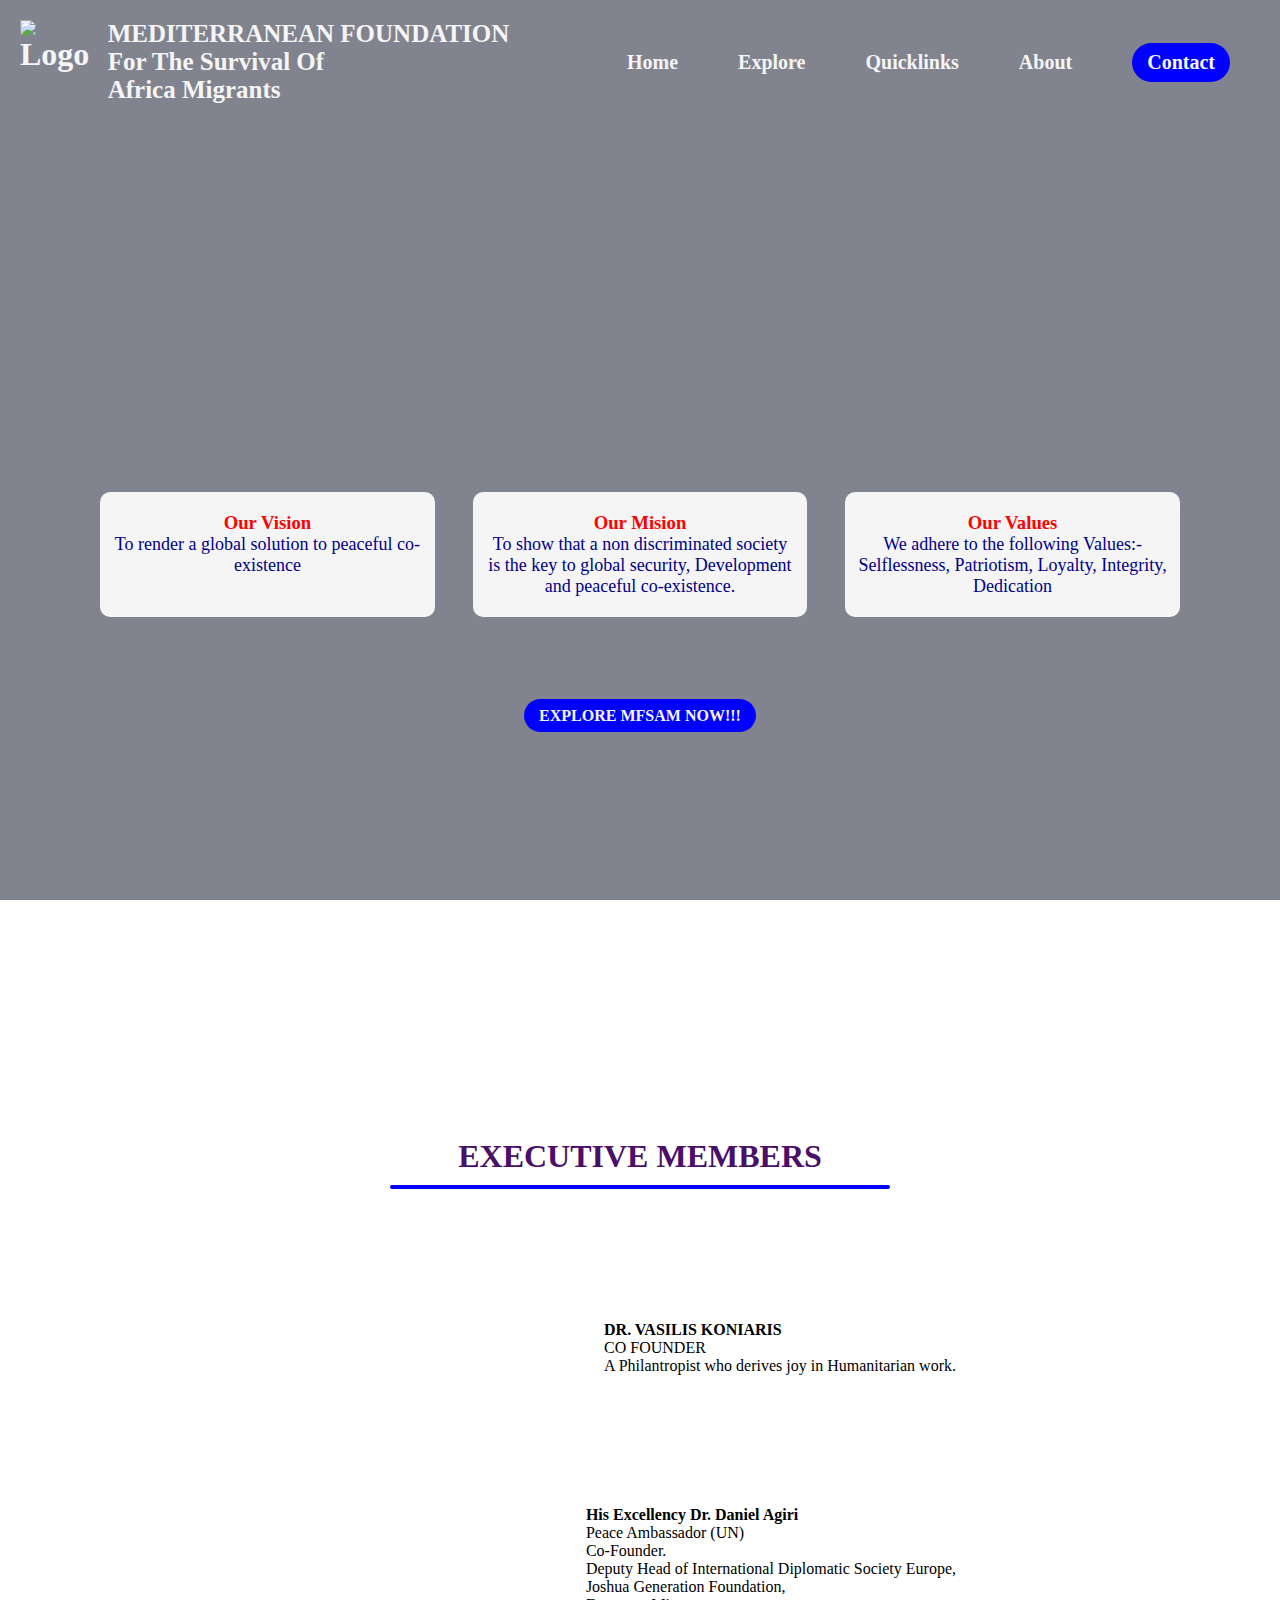
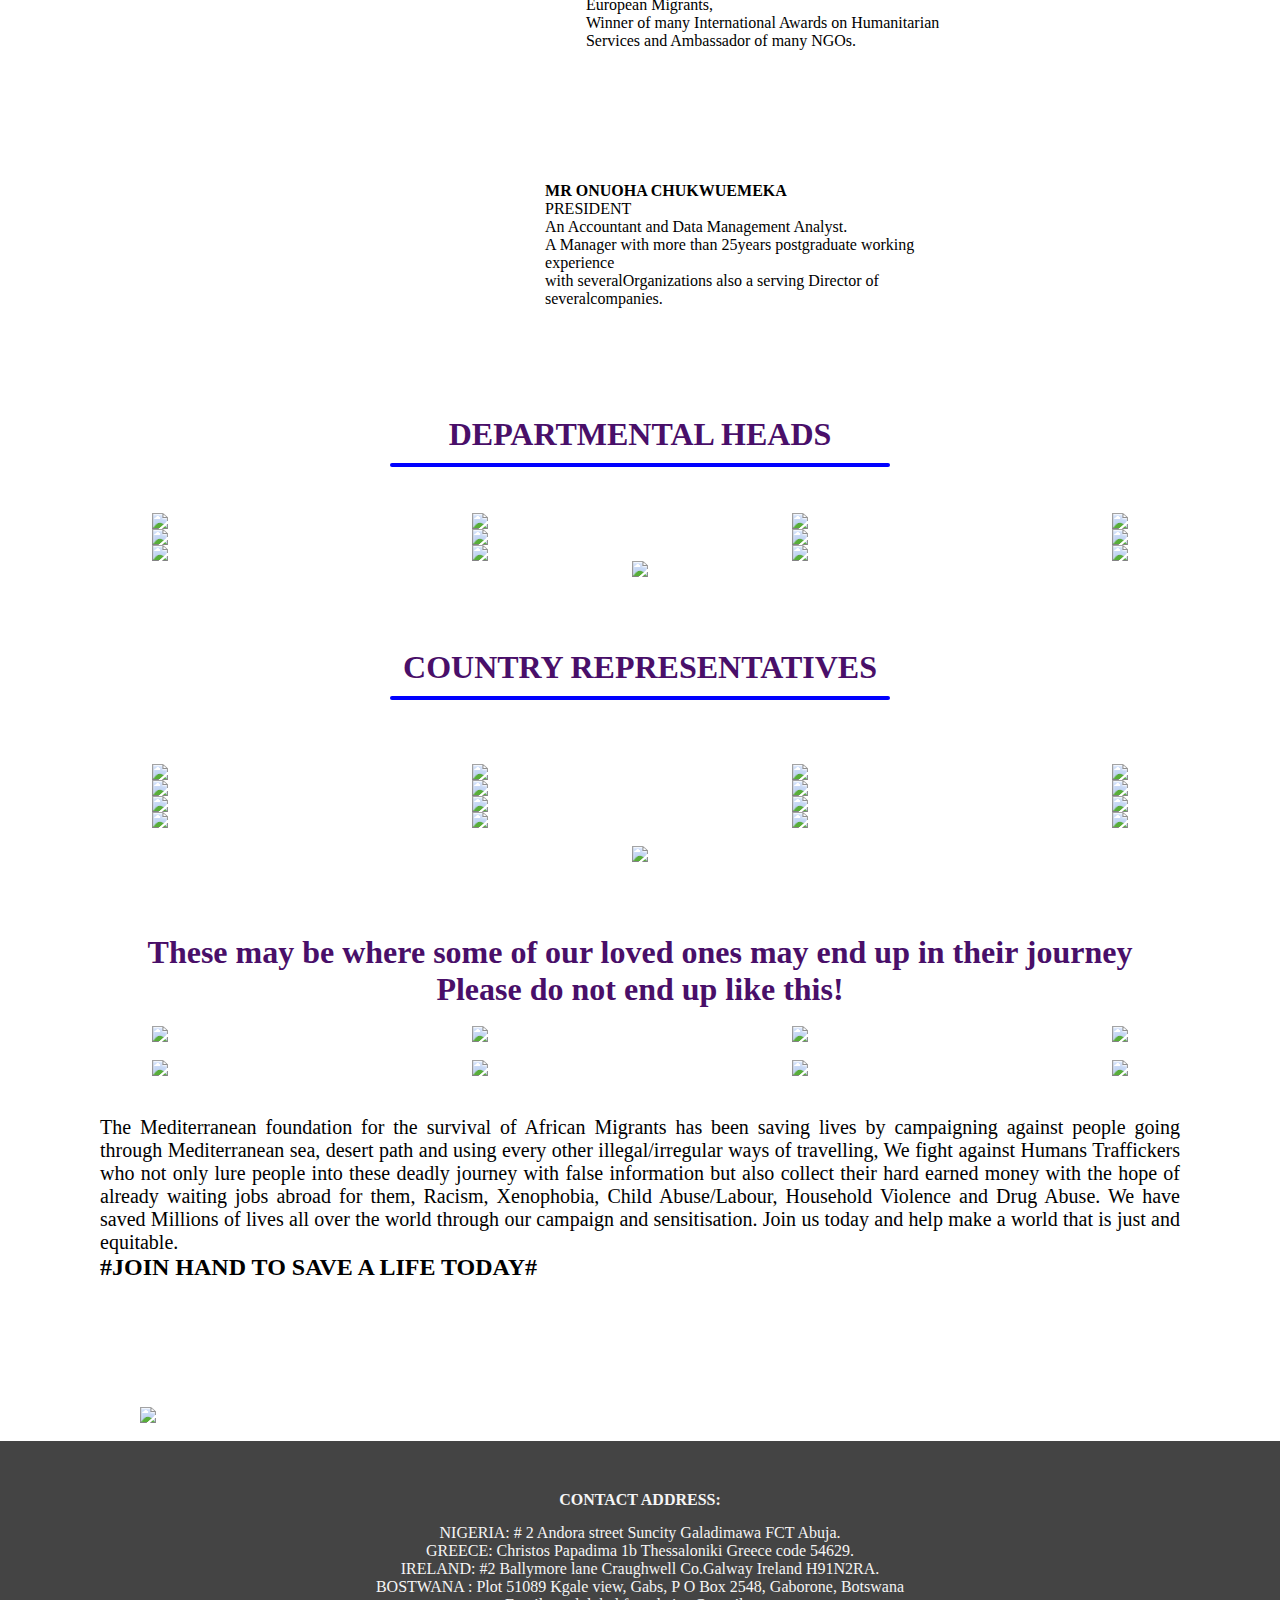
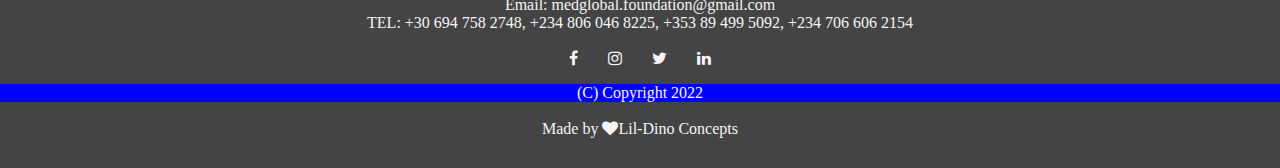
==== index.html @ fb2e7146 "Add files via upload" ====
<!DOCTYPE html>
<html>
<head>
	<meta charset="utf-8">
	<meta http-equiv="X-UA-Compatible" content="IE=edge">
	<meta name="viewport" content="width=device-width, initial-scale=1.0">
	<title>MFSAM</title>
	<link rel="icon" type="image/ico" href="logo.ico">
	<link rel="stylesheet" href="style.css">
	<link rel="stylesheet" href="https://cdnjs.cloudflare.com/ajax/libs/animate.css/4.1.1/animate.min.css"/>
	<link rel="stylesheet" href="https://stackpath.bootstrapcdn.com/font-awesome/4.7.0/css/font-awesome.min.css">
</head>
<body>
	<nav class="navbar" id="myHeader">
		<h1 class="logo"><a href="index.html" class="animate__animated animate__fadeInUp"><img class="animate__animated animate__fadeInDown" src="images/logo.PNG" alt="Logo"></h1>
		<p> MEDITERRANEAN FOUNDATION<br> For The Survival Of <br> Africa Migrants</p></a>
		<ul class="nav-links">
			<li><a href="index.html">Home</a></li>
			<li><a href="explore.html">Explore</a></li>
			<li><a href="quicklinks.html">Quicklinks</a></li>
			<li><a href="about.html">About</a></li>
			<li class="ctn"><a href="contact.html"><span>Contact</span></a></li>
		</ul>
		<img src="images/kissPNG-computer-icons-hamburger-button-menu-new-menu-5b34724c3cb0f7.1188475115301637882486.PNG" alt="" class="menu-btn">
	</nav>

	<header>
		<div class="header-content">
			<br />
			<br />
			<br />
			<br />
			<br />
			<!--<h1 class="animate__animated animate__bounce">Mediterranean Foundation<BR> for the Survival of<BR> African Migrants</h1>
			<div class="line"></div>
			<h2  class="animate__animated animate__fadeInLeft">Together We Can!</h2>-->
			<br />
			<br />
			<br />
			<br />
			<br />
			<br />
			<br />
			<br />
			<br />
			<div class="row">
				<div class="header-col">
					<h3>Our Vision</h3>
					<p><span>To render a global solution to peaceful co-existence</span></p>
				</div>
				<div class="header-col">
					<h3>Our Mision</h3>
					<p><span>To show that a non discriminated society is the key to global security, Development and peaceful co-existence.</span></p>
				</div>
				<div class="header-col">
					<h3>Our Values</h3>
					<p><span>We adhere to the following Values:- Selflessness, Patriotism, Loyalty, Integrity, Dedication</span> </p>
				</div>
			</div>
			<br />
			<br />
			<a href="explore.html" class="ctn">EXPLORE MFSAM NOW!!!</a>
		</div>
	</header>
	<section>
			<div class="header-img" class="animate__animated animate__bounce">
				<!--<img class="animate__animated animate__bounce" src="images/logo.PNG">-->
			</div>
</section>
			<br />
			<br />
			<br />
			<br />
			<br />
			<br />
			<br />
			<br />
			<br />
			<br />
			<br />
			<br />
			<br />
			<br />
			<br />
			<br />
			<br />
			<br />
			<br />
			<br />
			<br />
			<br />
			<br />
			<br />
			<br />
			<br />
			<br />
			<br />
			<br />
<br />
<section class="video">
	<div class="videos">
		<video src="videos/Red and Black Welcome to My Channel Youtube Intro.mp4" muted loop autoplay></video>
	</div>
</section>
<br />
<br />
<br />
<section class="testimonials">
	<div class="title">
		<h1>EXECUTIVE MEMBERS</h1>
		<div class="line"></div>
	</div>
	<div class="row">
		<div class="testimonial-col">
			<img src="images/dr. vasili.PNG" alt="">
		</div>
		<div class="testimonial-col-text">
			<h4>DR. VASILIS KONIARIS</h4>
			<p>CO FOUNDER<br>A Philantropist who derives joy in Humanitarian work.
			</p>
		</div>
	</div>
	<div class="row">
		<div class="testimonial-col">
			<img src="images/chief daniel agiri.PNG" alt="">
		</div>
		<div class="testimonial-col-text">
			<h4>His Excellency Dr. Daniel Agiri</h4>
			<p>Peace Ambassador (UN)<br>Co-Founder.<br>Deputy Head of International Diplomatic Society Europe,<br> Joshua Generation Foundation,<br>European Migrants,<br> Winner of many International Awards on Humanitarian<br>Services and Ambassador of many NGOs.</p>
		</div>
	</div>
	<div class="row">
		<div class="testimonial-col">
			<img src="images/mr. onuoha.PNG" alt="">
			</div>
		<div class="testimonial-col-text">
			<h4>MR ONUOHA CHUKWUEMEKA</h4>
			<p>PRESIDENT<br>An Accountant and Data Management Analyst.<br>A Manager with more than 25years postgraduate working experience<br> with severalOrganizations also a serving Director of severalcompanies.</p>
		</div>
	</div>
	</div>
</section>
</section>
<br />
<br />
<br />
<br />
<br />
<br />

<!---Executive Members----->
<section>
	<div class="title">
		<h1>DEPARTMENTAL HEADS</h1>
		<div class="line"></div>
		<br />
		<br />
		<div class="images">
			<img src="images/sunshine.PNG">
			<img src="images/kayode.PNG">
			<img src="images/success.PNG">
			<img src="images/ijeoma.PNG">
		</div>
		<div class="images">
			<img src="images/chinedu.PNG">
			<img src="images/caroline.PNG">
			<img src="images/nwachuku.PNG">
			<img src="images/chioma.PNG">
		</div>
		<div class="images">
			<img src="images/innocent.PNG">
			<img src="images/uzochukwu.PNG">
			<img src="images/idris.PNG">
			<img src="images/ngozi.PNG">
		</div>
		<div class="images">
			<img src="images/edward.PNG">
		</div>
	</div>
</section>
<br />
<br />
<br />
<br />
<section>
	<div class="title">
		<h1>COUNTRY REPRESENTATIVES</h1>
		<div class="line"></div>
		<br />
		<br />
		<br />
		<div class="images">
			<img src="images/george.PNG">
			<img src="images/queen.PNG">
			<img src="images/denis.PNG">
			<img src="images/nartey.PNG">
		</div>
		<div class="images">
			<img src="images/hellena.PNG">
			<img src="images/sam.PNG">
			<img src="images/euthopia.PNG">
			<img src="images/roy.PNG">
		</div>
		<div class="images">
			<img src="images/alhassan.PNG">
			<img src="images/evelyn.PNG">
			<img src="images/laimo.PNG">
			<img src="images/wamala.PNG">
		</div>
		<div class="images">
			<img src="images/chibuike.PNG">
			<img src="images/marcia.PNG">
			<img src="images/mercy.PNG">
			<img src="images/quattara.PNG">
		</div>
<br />
		<div class="images">
			<img src="migrants/queen usa.png">
		</div>
	</div>
</section>
<br />
<br />
<br />
<br />
<section>
	<div class="title">
		<h1>These may be where some of our loved ones may end up in their journey <br> Please do not end up like this!</h1>
		<br />
		<div class="images">
			<img src="images/1.PNG">
			<img src="images/2.PNG">
			<img src="images/3.PNG">
			<img src="images/8.PNG">
		</div>
		<br />
		<div class="images">
			<img src="images/5.PNG">
			<img src="images/6.PNG">
			<img src="images/7.PNG">
			<img src="images/4.PNG">
		</div>
		<p>The Mediterranean foundation for the survival of African Migrants has been saving lives by
campaigning against people going through Mediterranean sea, desert path and using every
other illegal/irregular ways of travelling, We fight against Humans Traffickers who not only
lure people into these deadly journey with false information but also collect their hard earned
money with the hope of already waiting jobs abroad for them, Racism, Xenophobia, Child
Abuse/Labour, Household Violence and Drug Abuse. We have saved Millions of lives all over
the world through our campaign and sensitisation. Join us today and help make a world that
is just and equitable.<br><big><b>
#JOIN HAND TO SAVE A LIFE TODAY#</b></big></p>
	</div>
</section>
<br />
<br />
<br />
<br />
<br />
<br />
<br />
<section>
	<div class="titles">
		<div class="imagess">
			<img src="images/footer.PNG">
		</div>
	</div>
</section>























<!--Footer -->
<br />
<section class="footer">
	<h4>CONTACT ADDRESS:</h4>
	<p>
NIGERIA: # 2 Andora street Suncity Galadimawa FCT Abuja.<br>
GREECE: Christos Papadima 1b Thessaloniki Greece code 54629.<br>
IRELAND: #2 Ballymore lane Craughwell Co.Galway Ireland H91N2RA.<br>
BOSTWANA : Plot 51089 Kgale view, Gabs, P O Box 2548, Gaborone, Botswana<br>
Email: medglobal.foundation@gmail.com<br>
TEL: +30 694 758 2748, +234 806 046 8225, +353 89 499 5092, +234 706 606 2154</p>
	<div class="icons">
		<i class="fa fa-facebook"></i>
		<i class="fa fa-instagram"></i>
		<i class="fa fa-twitter"></i>
		<i class="fa fa-linkedin"></i>
	</div>
<p style="background-color:Blue"> (C) Copyright 2022</p>
<br />
	<p>Made by <i class="fa fa-heart"></i>Lil-Dino Concepts</p>

</section>



	<script>
		const menuBtn = document.querySelector('.menu-btn')
		const navlinks = document.querySelector('.nav-links')

		menuBtn.addEventListener('click',()=>{
			navlinks.classList.toggle('mobile-menu')
		})
	</script>

	<script>
	// When the user scrolls the page, execute myFunction
window.onscroll = function() {myFunction()};

// Get the header
var header = document.getElementById("myHeader");

// Get the offset position of the navbar
var sticky = header.offsetTop;

// Add the sticky class to the header when you reach its scroll position. Remove "sticky" when you leave the scroll position
function myFunction() {
  if (window.pageYOffset > sticky) {
    header.classList.add("sticky");
  } else {
    header.classList.remove("sticky");
  }
}
</script>
</body>
</html>
---- style.css ----
@import url('https: //fonts.googleapis.com/css2?family=poppins');

*{
	margin: 0;
	padding: 0;
	box-sizing:  border-box;
}

img{
	max-width: 70px;
}

a{
	text-decoration: none;
	color: whitesmoke;
	font-weight: Bold;
}
span{
	color: whitesmoke;
}

ul{
	list-style: none;
}

.active{
	color: #fc036b;
	text-decoration: underline;
	font-weight: bold;
}

body , html{
	overflow-x: hidden;
}

.navbar{
	position: absolute;
	top: 0;
	left: 0;
	display: flex;
	width: 100%;
	justify-content: space-between;
	padding: 20px;
	color: whitesmoke;
}
.navbar p{
	margin-left: -70px;
	font-size: 25px;
}

.nav-links{
	display: flex;
	align-items: center;
}

.nav-links li{
	margin: 0 30px;
}
ul li a{
	text-decoration: none;
	color: #whitesmoke;
	font-size: 20px;
	font-weight: Bold;
	transition: 0.4s ease-in-out;
}

ul li a:hover{
	color: Blue;
}
.animate__animated.animate__bounce {
  --animate-duration: 2s;
}

header{
	width: 100vw;
	height: 100vh;
	background-image: linear-gradient(rgba(4,9,30,0.5),rgba(4,9,30,0.5)),url(migrants/migrants6.jpg);
	background-position: bottom;
	background-size: cover;
	display: flex;
	align-items: center;
	justify-content: center;
}

.header-img {
	margin-top: -520px;
	margin-left: 420PX;
}
.header-img-log{
}
.header-content{
	margin-top: 150px;
	margin-bottom: 150px;
	color: whitesmoke;
	text-align: center;
	align-items: CENTER;
}
.header-content h1{
	font-size: 4vain;
	text-align: left;
	margin-left: 500PX;
}
.line{
	width: 500px;
	height: 4px;
	background: Blue;
	margin: 10px auto;
	border-radius: 5px;
}
.header-content h2{
	font-size: 7vain;
	margin-top: 30px;
	margin-bottom: 30px;
	text-align: center;
}
.row{
	margin-top: 5%;
	display: flex;
	justify-content: space-between;
	margin-right: 100px;
	margin-left: 100px;
}
.header-col{
	flex-basis: 31%;
	Background: whitesmoke;
	border-radius: 10px;
	margin-bottom: 5%;
	padding: 20px 12px;
	box-sizing: border-box;
	transition: 0.5s ease;
	color: DarkBlue;
}
.header-col h3{
	color: Red;
}
.header-content p span{
	font-size: 18px;
	color: DarkBlue;
}
.ctn{
	padding: 8px 15px;
	background: Blue;
	border-radius: 30px;
	color: whitesmoke;
	transition: 0.5s ease;
}
.ctn:hover{
	background-color: Red;
}

.menu-btn{
	position: absolute;
	top: 30px;
	right: 30px;
	width: 70px;
	cursor: pointer;
	display: none;
}


.videos video{
		max-width: 100%;
		align-items: center;
}

/*-----testimonials-----*/

.testimonials{
	width: 65%;
	margin: auto;
	padding-top: 10px;
	text-align: absolute;
}
.testimonial-col{
	flex-basis: 30%;
	margin-bottom: 5px;
	text-align: left;
	padding: 0px;
	display: flex;
}
.testimonial-col img{
	max-width: 300px;
	margin-left: 5px;
	margin-right: 0px;
	border-radius: 100px;
}
.testimonial-col-text{
	margin-left: 50px;
	margin-top: 90px;
}

.title h1 {
	font-size: 4vain;
	color: #490f69;
	text-align: center;

}

.images{
	display: flex;
	align-items: center;
	justify-content: space-around;
}
.images img{
	max-width: 200%;
}
.title p{
	padding-top: 40px;
	margin: 0px 100px;
	text-align: justify;
	font-size: 20px;
}

.imagess{
	display: flex;
	align-items: center;
	justify-content: space-around;
	background-position: cover;
}
.imagess img{
	min-width: 1000px;
}





/*--Mobile Device----*/
@media only screen and (max-width: 850px){
	.navbar{
	padding: 0px;
	}
	.header-content{
	margin-top: 200px;
	margin-bottom: 150px;
	color: whitesmoke;
	text-align: center;
	}
	.header-content h1{
	font-size: 25px;
	}
	.menu-btn{
		display: block;
	}
	.logo{
		position: absolute;
		top: 30px;
		left: 30px;
	}
	.navbar p{
		margin-left: 105px;
		margin-top: 30px;
		font-size: 15px;
	}
	.nav-links{
		flex-direction: column;
		width: 100%;
		height: 100vh;
		justify-content: center;
		background: LightBlue;
		margin-top: -900px;
		transition: all 0.5s ease;
		border-bottom-right-radius: 30%;
	}
	.mobile-menu{
		margin-top: 3px;
	}
	.nav-links li{
		margin: 30px auto;
	}
	.line{
	width: 300px;
	height: 4px;
	background: Blue;
	margin: 10px auto;
	border-radius: 5px;
	}
	.row{
	margin-top: 5%;
	display: flex;
	justify-content: space-between;
	margin-right: 10px;
	margin-left: 10px;
	}
	.testimonial-col img{
	min-width:70%;
	max-height: 300px;
	margin-left: -40px;
	margin-right: 0px;
	}
	.testimonial-col-text{
	margin-left: 35px;
	margin-top: 40px;
	font-size: 10px;
	}
	.imagess{
	display: flex;
	align-items: center;
	justify-content: space-around;
	background-position: cover;
	}
	.imagess img{
	min-width: 500px;
	}
	.title h1 {
	font-size: 4vain;
	color: #490f69;
	text-align: center;

	}
	.images{
	flex-direction: column;
	align-items: center;
	justify-content: space-around;
	padding-top: 10px;
	}
	.images img{
	max-width: 200%;
	padding-top: 10px;
	}
	.footer{
	width: 80%;
	text-align: center;
	padding: 20px 0;
	background-color: #444;
	color: whitesmoke;
	}
	.footer h4{
	margin-bottom: 15px;
	margin-top: 20px;
	font-weight: 500;
	color: whitesmoke;
	}
	.icons .fa{
	 color: whitesmoke;
	 margin: 0 13px;
	 cursor: pointer;
	 padding: 18px 0;
	}
	.fa-heart{
	color: whitesmoke;
	font-size: 20px;
	}
	.footer p{
		font-size: 12px;
	}
}









#cf {
  position:relative;
  height:281px;
  width:450px;
  margin:0 auto;
}

#cf img {
  position:absolute;
  left:0;
  -webkit-transition: opacity 1s ease-in-out;
  -moz-transition: opacity 1s ease-in-out;
  -o-transition: opacity 1s ease-in-out;
  transition: opacity 1s ease-in-out;
}
 @keyframes cf3FadeInOut {
  0% {
  opacity:1;
}
45% {
opacity:1;
}
55% {
opacity:0;
}
100% {
opacity:0;
}
}

#cf3 img.top {
animation-name: cf3FadeInOut;
animation-timing-function: ease-in-out;
animation-iteration-count: infinite;
animation-duration: 10s;
animation-direction: alternate;
}






















/*-------footer-----*/

.footer{
	width: 100%;
	text-align: center;
	padding: 30px 0;
	background-color: #444;
	color: whitesmoke;
}
.footer h4{
	margin-bottom: 15px;
	margin-top: 20px;
	font-weight: 600;
	color: whitesmoke;
}
.icons .fa{
	 color: whitesmoke;
	 margin: 0 13px;
	 cursor: pointer;
	 padding: 18px 0;
}
.fa-heart{
	color: whitesmoke;
	font-size: 20px;
}
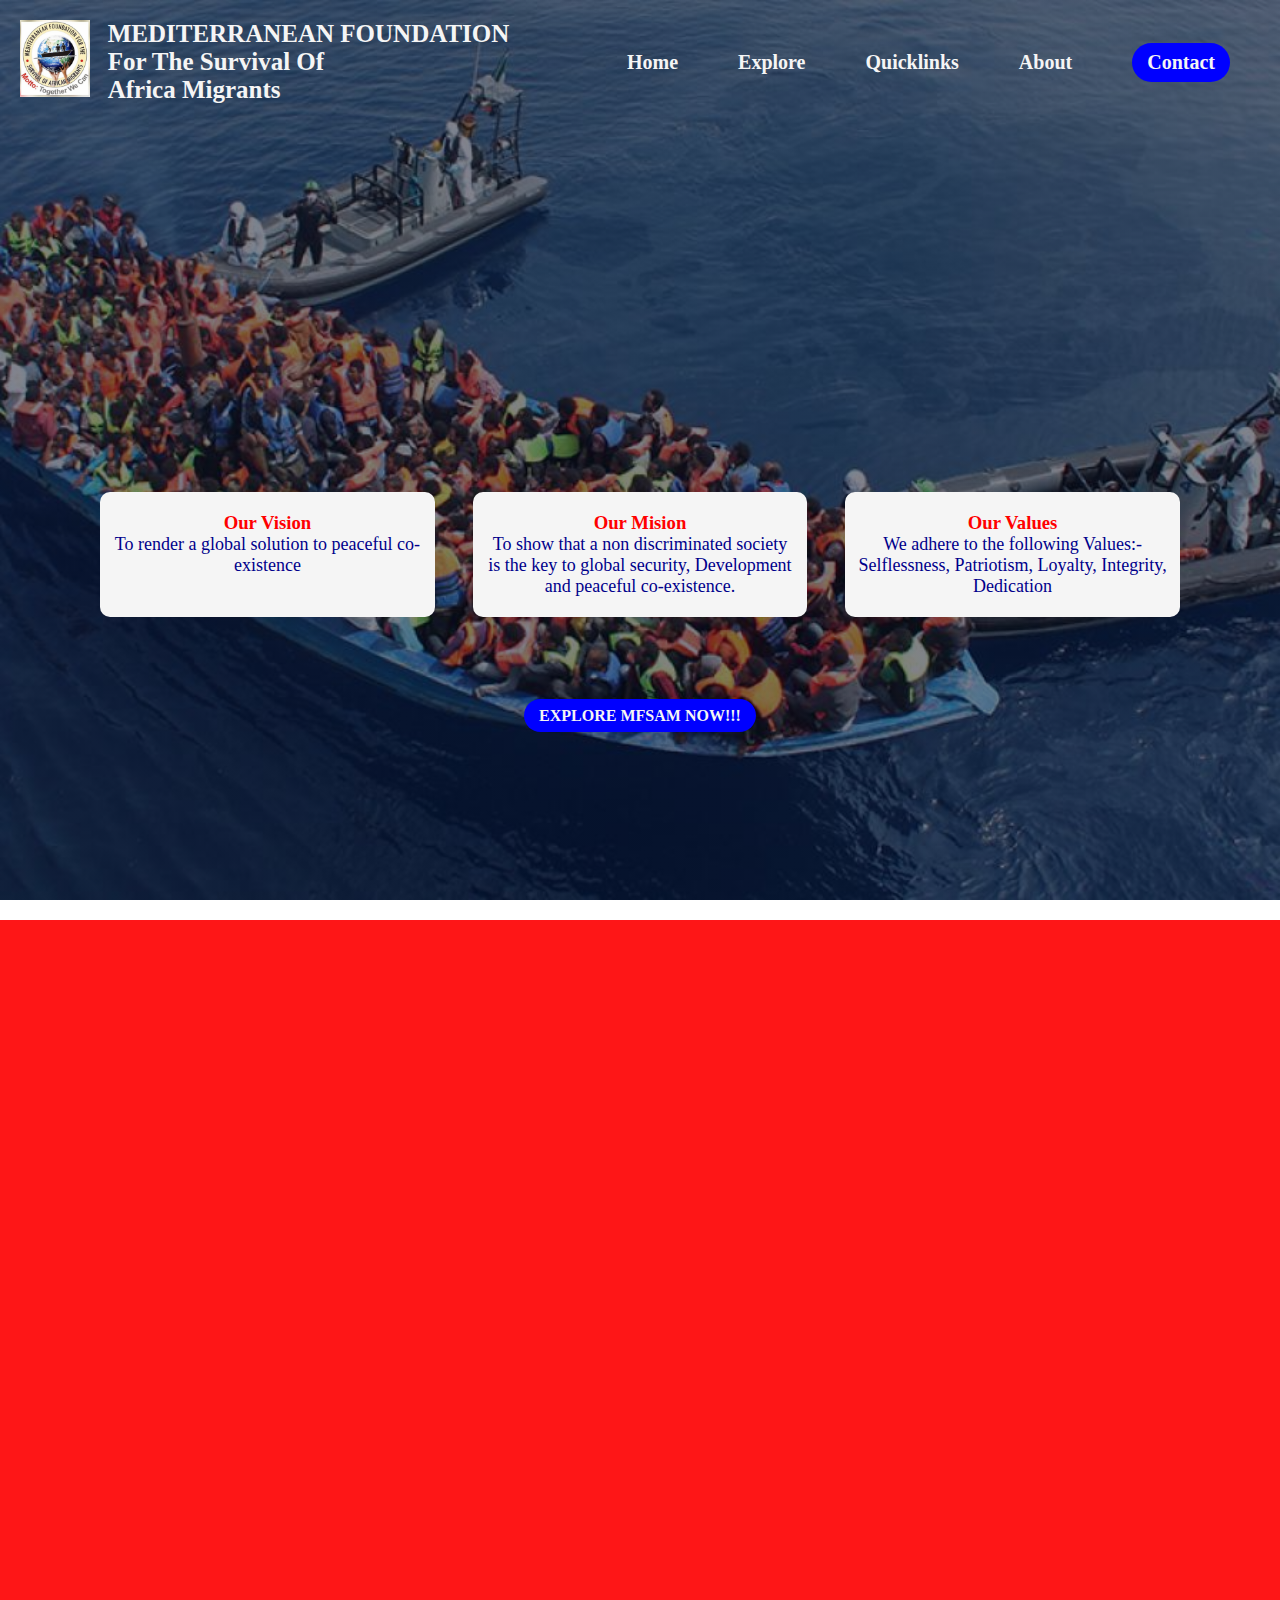
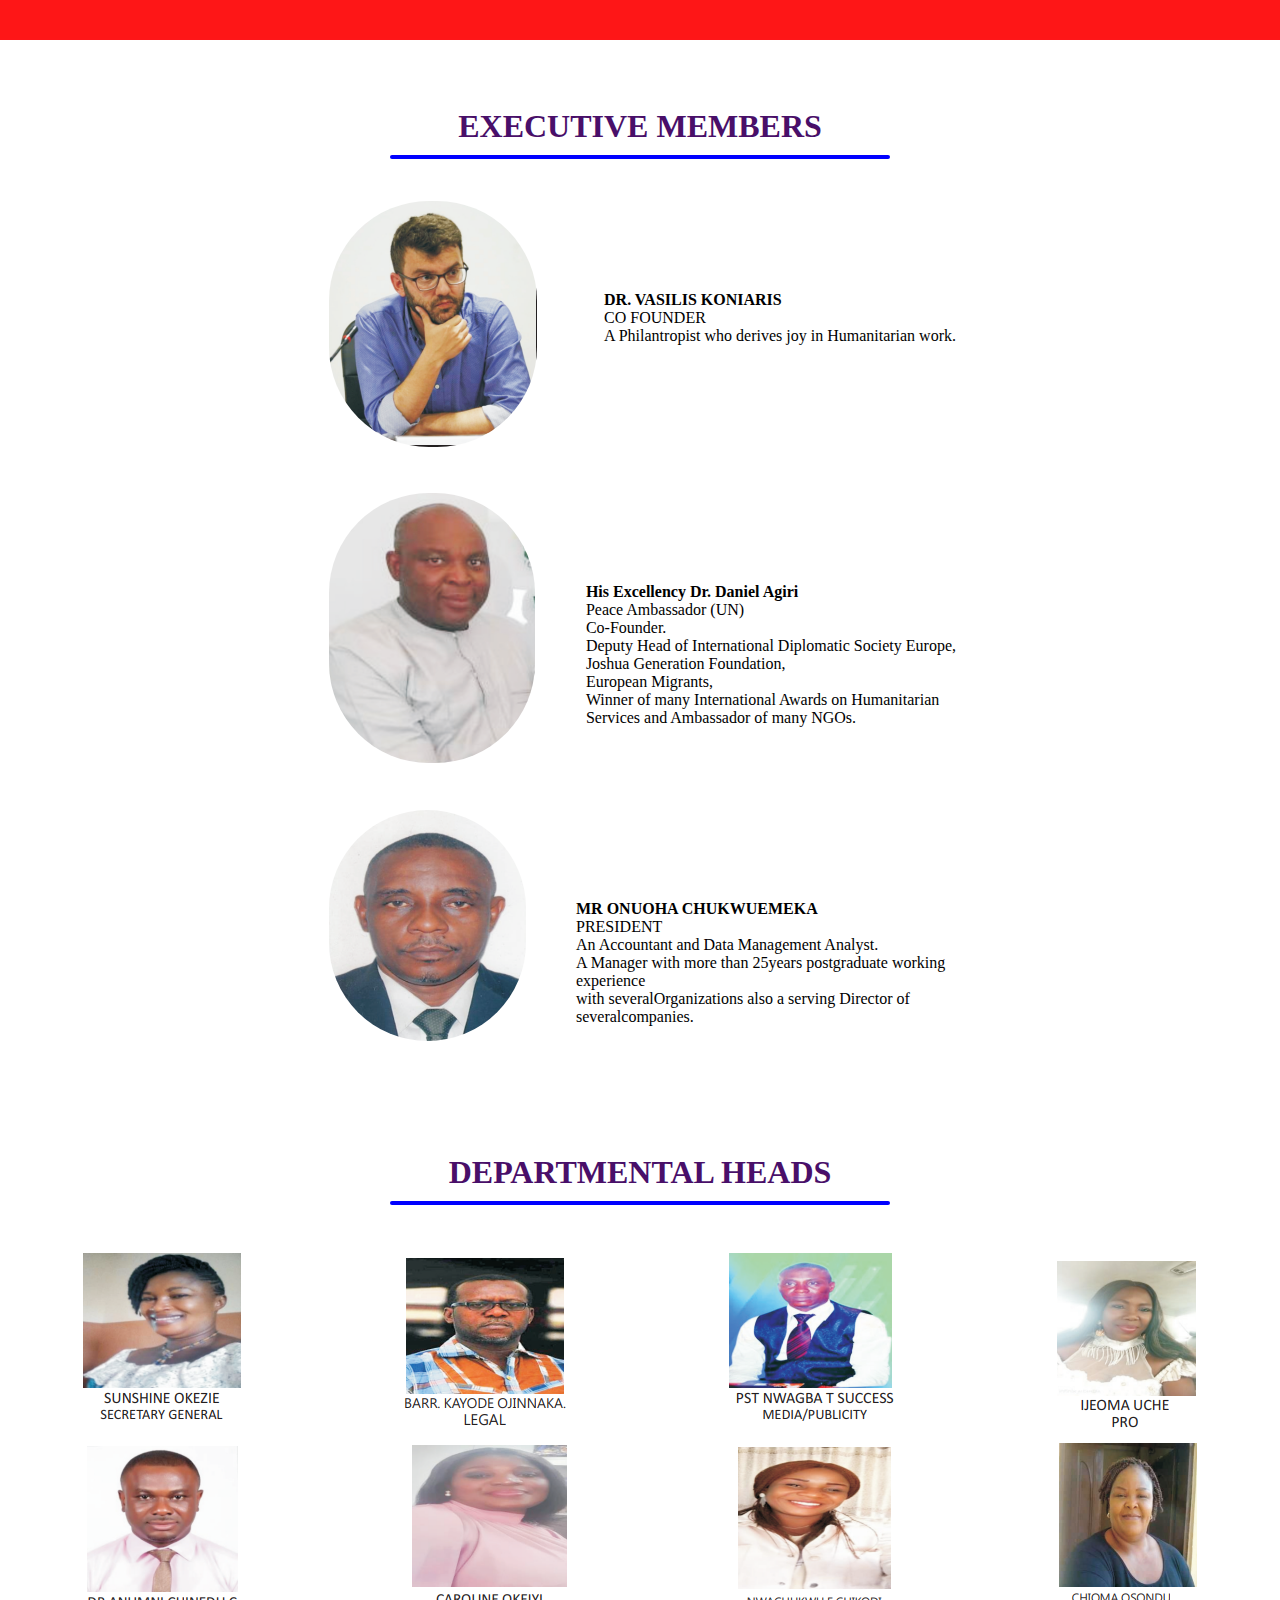
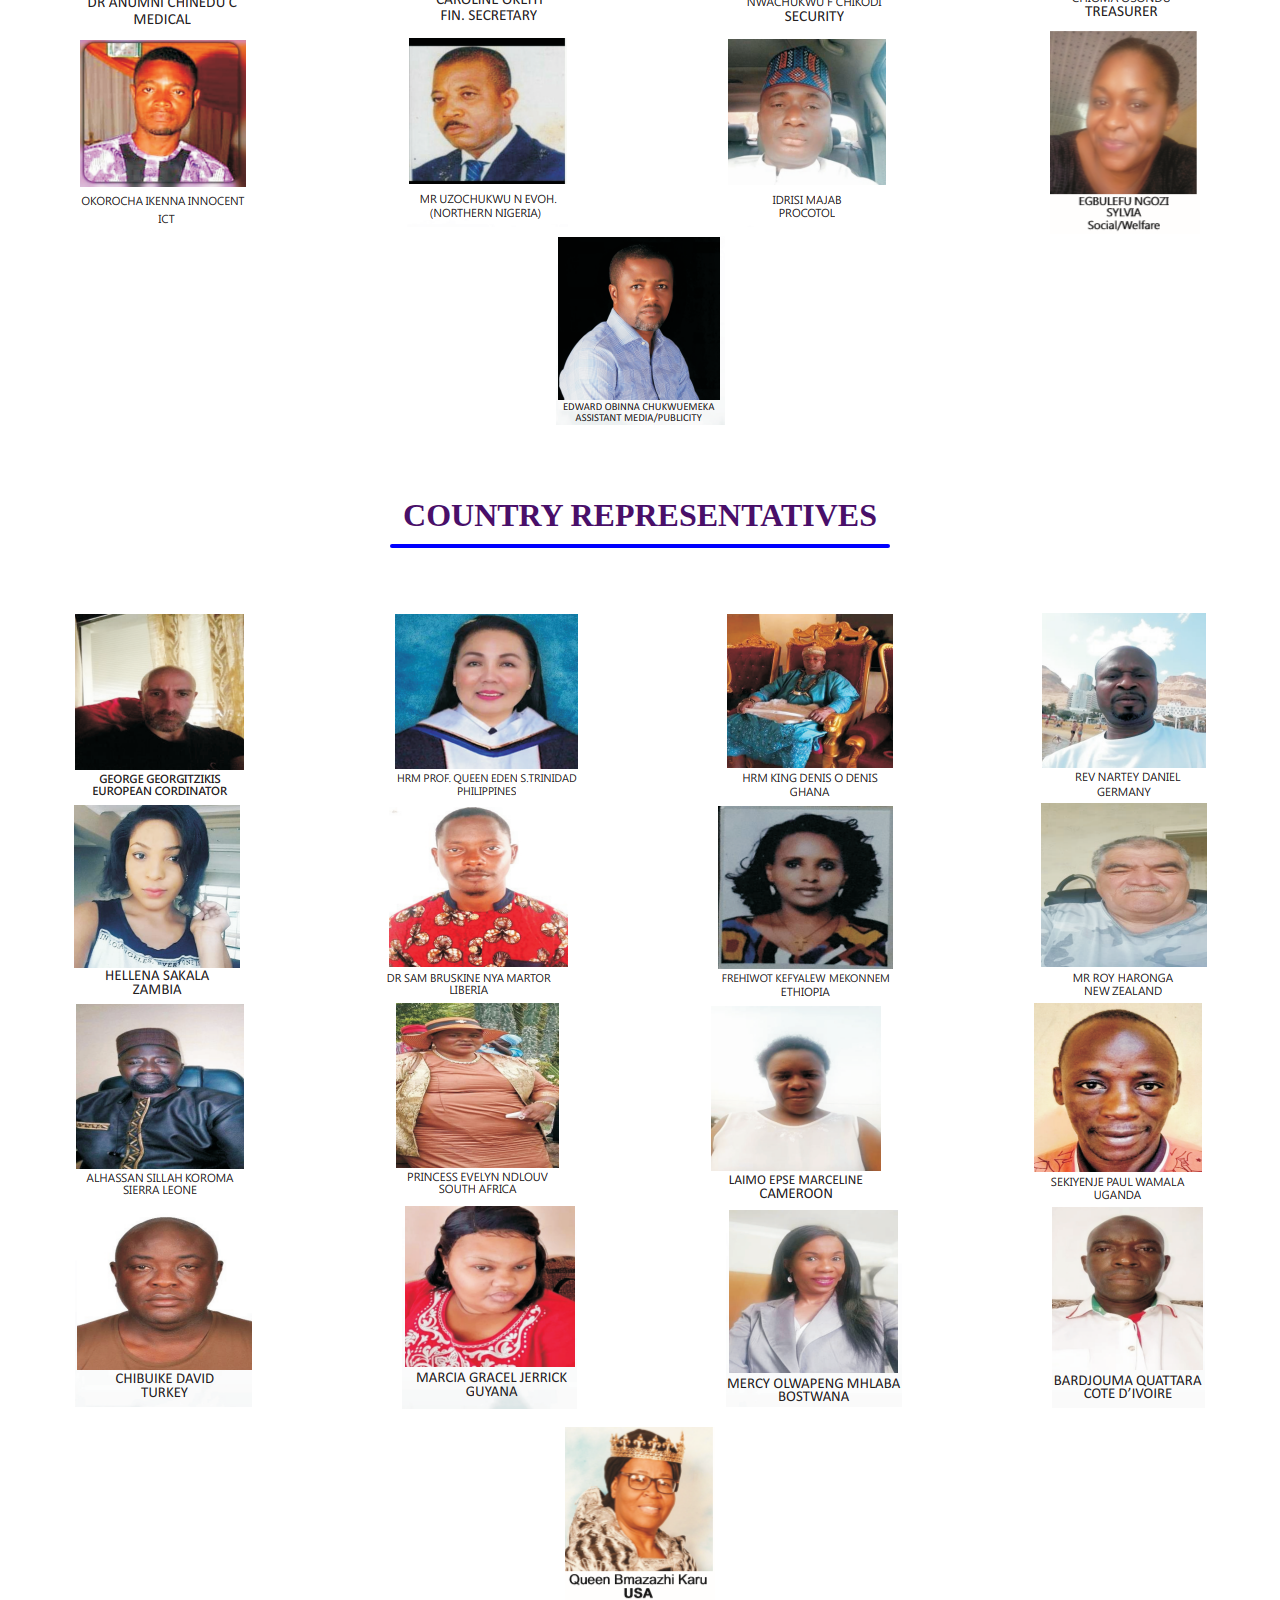
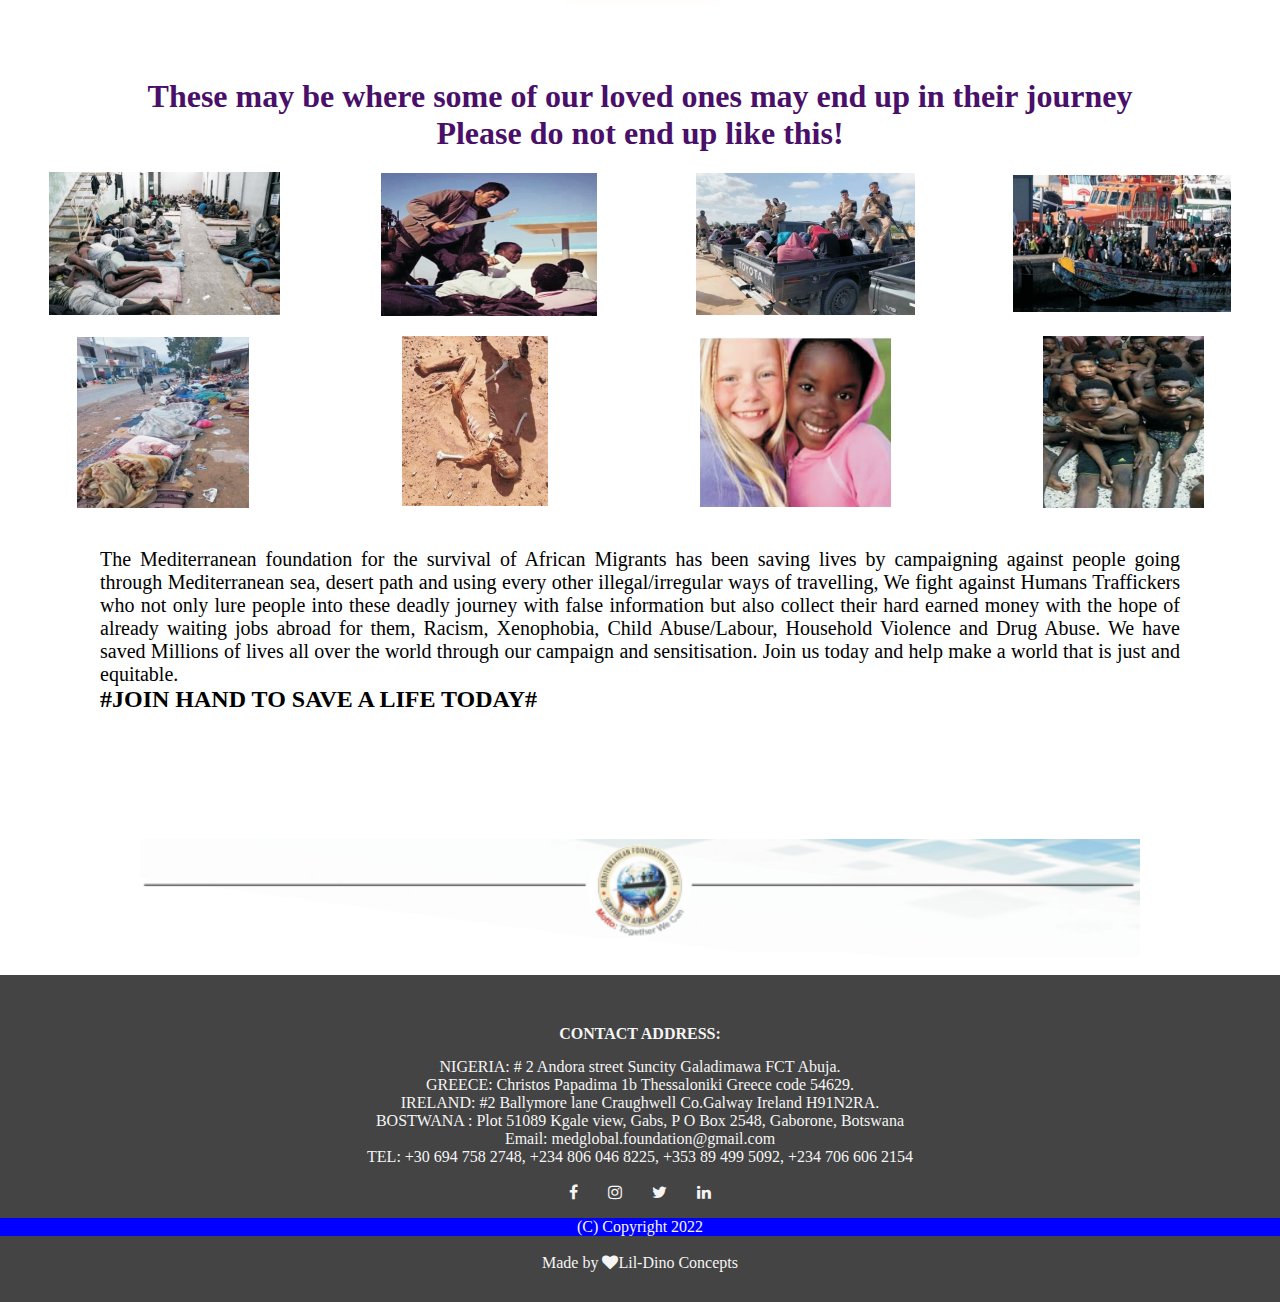
==== commit 2fdea630: "Update index.html" ====
--- a/index.html
+++ b/index.html
@@ -12,7 +12,7 @@
 </head>
 <body>
 	<nav class="navbar" id="myHeader">
-		<h1 class="logo"><a href="index.html" class="animate__animated animate__fadeInUp"><img class="animate__animated animate__fadeInDown" src="images/logo.PNG" alt="Logo"></h1>
+		<h1 class="logo"><a href="index.html" class="animate__animated animate__fadeInUp"><img class="animate__animated animate__fadeInDown" src="images/logo.png" alt="Logo"></h1>
 		<p> MEDITERRANEAN FOUNDATION<br> For The Survival Of <br> Africa Migrants</p></a>
 		<ul class="nav-links">
 			<li><a href="index.html">Home</a></li>
@@ -215,7 +215,7 @@
 		</div>
 <br />
 		<div class="images">
-			<img src="migrants/queen usa.png">
+			<img src="migrants/queen usa.PNG">
 		</div>
 	</div>
 </section>
@@ -342,4 +342,4 @@
 }
 </script>
 </body>
-</html>+</html>
